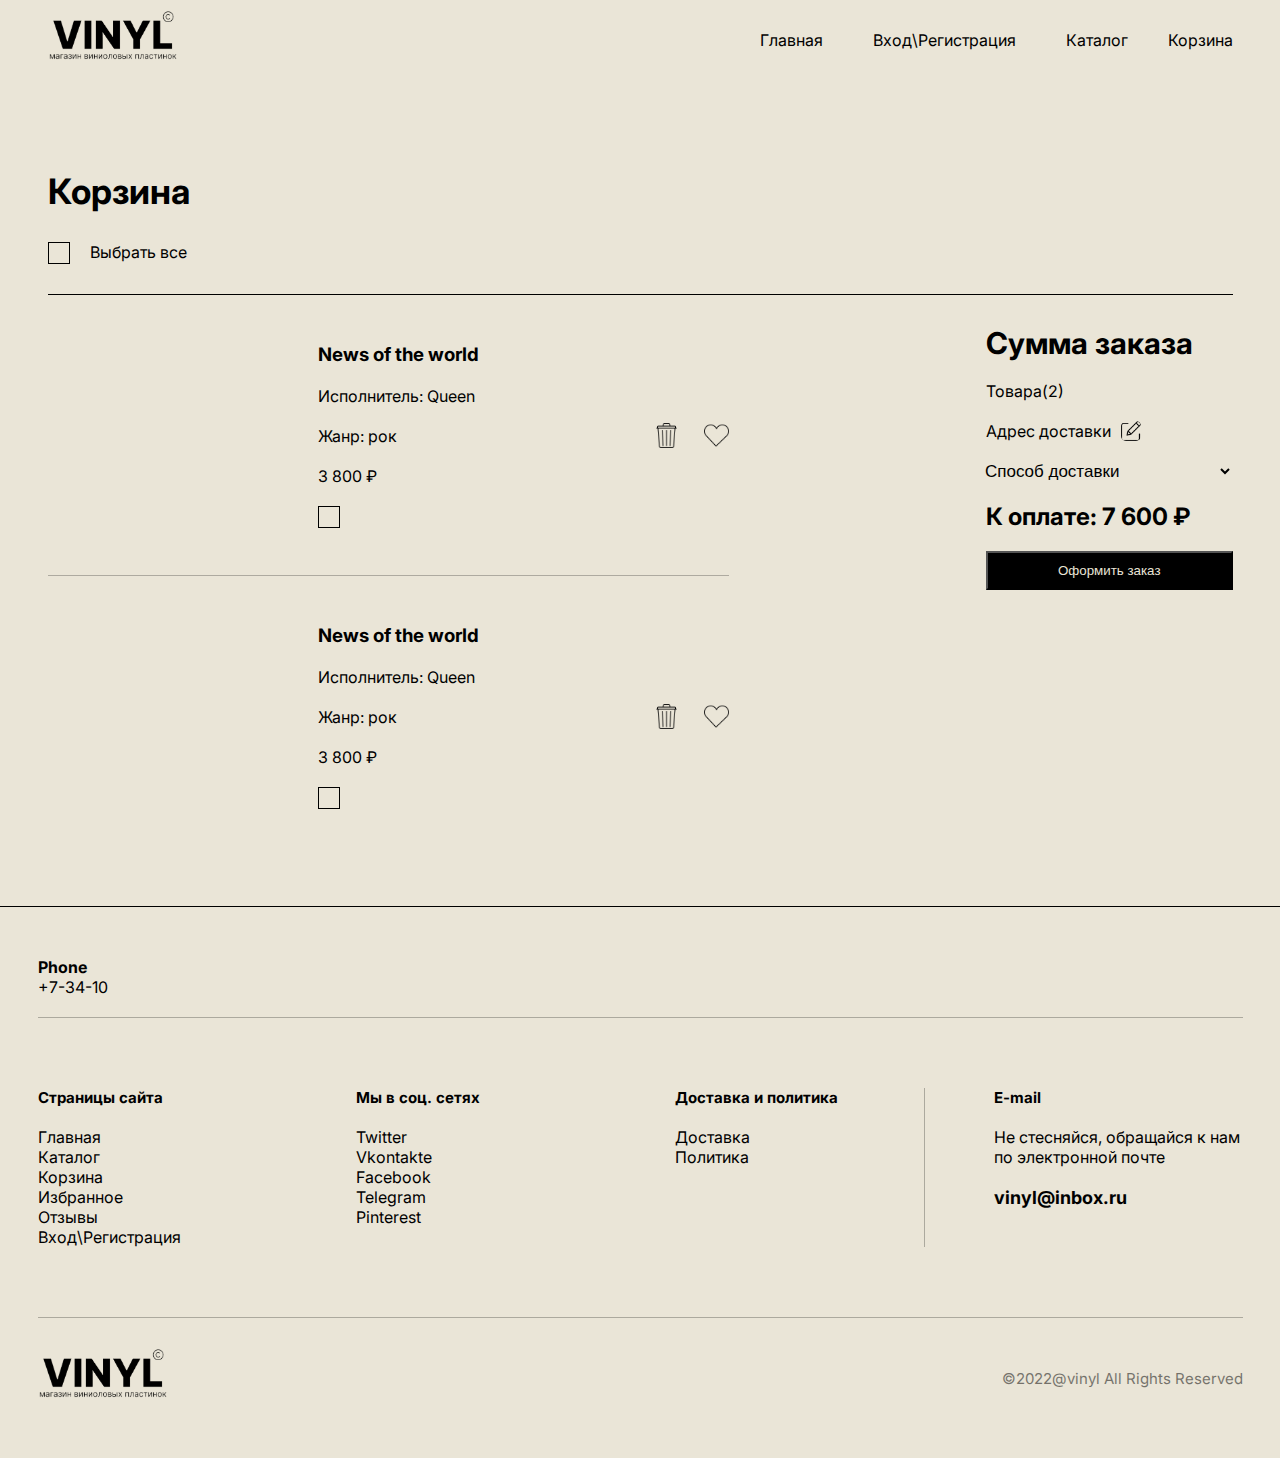
==== html/basket.html @ 9e3586f4 "Корзина" ====
<!DOCTYPE html>
<html lang="en">

<head>
    <meta charset="UTF-8">
    <meta http-equiv="X-UA-Compatible" content="IE=edge">
    <meta name="viewport" content="width=device-width, initial-scale=1.0">
    <link rel="preconnect" href="https://fonts.googleapis.com">
    <link rel="preconnect" href="https://fonts.gstatic.com" crossorigin>
    <link href="https://fonts.googleapis.com/css2?family=Inter:wght@400;700&display=swap" rel="stylesheet">
    <link rel="stylesheet" href="/css/general.css">
    <link rel="stylesheet" href="/css/basket.css">
    <title>Document</title>
</head>

<body>
    <header>
        <a class="header__logo" href="#"></a>
        <nav class="header__nav">
            <ul class="header__list">
                <li><a href="#">Главная</a></li>
            </ul>
            <ul class="header__list">
                <li><a class="header__enterReg" href="#">Вход\Регистрация</a></li>
            </ul>
            <ul class="header__list header__list3">
                <li><a href="#">Каталог</a></li>
                <li><a href="#">Корзина</a></li>
            </ul>
        </nav>
        <img class="burger" src="/img/free-icon-menu-5259008.png" alt="">
    </header>

    <div class="conteiner">
        <h1>Корзина</h1>
        <input type="checkbox" name="count" id="all" data-value="checked">
        <label for="all" data-value="checked">Выбрать все</label>

        <div class="basket">
            <div class="basket__basket">
                <div class="basket__flex">
                    <div class="basket__image">
                        <img src="https://anakin022.files.wordpress.com/2019/01/frankkellyfrears.jpg" alt="пластинка"
                            class="basket__img">
                    </div>
                    <div class="basket__info">
                        <div class="basket__info_plastinka">
                            <h3>News of the world</h3>
                            <p>Исполнитель: Queen</p>
                            <p>Жанр: рок</p>
                            <p>3 800 <span> &#8381;</span></p>
                            <input type="checkbox" name="count" id="one" data-value="checked">
                            <label for="one" data-value="checked"></label>
                        </div>
                        <div class="basket__icons">
                            <img src="/img/recycling.png" alt="иконка" class="basket__icon">
                            <img src="/img/favourites.png" alt="иконка" class="basket__icon">
                        </div>
                    </div>
                </div>
                <div class="basket__flex">
                    <div class="basket__image">
                        <img src="https://anakin022.files.wordpress.com/2019/01/frankkellyfrears.jpg" alt="пластинка"
                            class="basket__img">
                    </div>
                    <div class="basket__info">
                        <div class="basket__info_plastinka">
                            <h3>News of the world</h3>
                            <p>Исполнитель: Queen</p>
                            <p>Жанр: рок</p>
                            <p>3 800 <span> &#8381;</span></p>
                            <input type="checkbox" name="count" id="two" data-value="checked">
                            <label for="two" data-value="checked"></label>
                        </div>
                        <div class="basket__icons">
                            <img src="/img/recycling.png" alt="иконка" class="basket__icon">
                            <img src="/img/favourites.png" alt="иконка" class="basket__icon">
                        </div>
                    </div>
                </div>
            </div>
            <div class="basket_sum">
                <h2 class="basket__sum_title">Сумма заказа</h2>
                <p>Товара(2)</p>
                <div class="basket__address">
                    <p>Адрес доставки</p>
                    <img src="/img/pen.png" alt="иконка" class="basket__icon_address">
                </div>
                <select name="delivery" id="delivery">
                    <option disabled selected value>Способ доставки</option>
                    <option value="courier">Курерская</option>
                    <option value="pickup">Самовывоз</option>
                </select>
                <h2>К оплате: <span>7 600</span> &#8381;</h2>
                <button class="basket__btn">Оформить заказ</button>
            </div>
        </div>
    </div>

    <section class="section__footer">
        <footer class="footer">
            <div class="cont">
                <div class="footer__top">
                    <div class="footer__contacts">
                        <h4 class="footer_phone">Phone</h4>
                        <a href="tel:+73410">+7-34-10</a>
                    </div>
                </div>
                <div class="footer__middle">
                    <div class="footer__column">
                        <div class="footer__title">Страницы сайта</div>
                        <ul class="footer__list">
                            <li class="footer__item"><a href="#">Главная</a></li>
                            <li class="footer__item"><a href="#">Каталог</a></li>
                            <li class="footer__item"><a href="#">Корзина</a></li>
                            <li class="footer__item"><a href="#">Избранное</a></li>
                            <li class="footer__item"><a href="#">Отзывы</a></li>
                            <li class="footer__item"><a href="#">Вход\Регистрация</a></li>
                        </ul>
                    </div>
                    <div class="footer__column">
                        <div class="footer__title">Мы в соц. сетях</div>
                        <ul class="footer__list">
                            <li class="footer__item"><a href="#">Twitter</a></li>
                            <li class="footer__item"><a href="#">Vkontakte</a></li>
                            <li class="footer__item"><a href="#">Facebook</a></li>
                            <li class="footer__item"><a href="#">Telegram</a></li>
                            <li class="footer__item"><a href="#">Pinterest</a></li>
                        </ul>
                    </div>
                    <div class="footer__column">
                        <div class="footer__title">Доставка и политика</div>
                        <ul class="footer__list">
                            <li class="footer__item"><a href="#">Доставка</a></li>
                            <li class="footer__item"><a href="#">Политика</a></li>
                        </ul>
                    </div>
                    <div class="footer__column">
                        <div class="footer__title">E-mail</div>
                        <p class="footer__desc">Не стесняйся, обращайся к нам по электронной почте</p>
                        <a href="mailto:vinyl@inbox.ru" class="footer__mail">vinyl@inbox.ru</a>
                    </div>
                </div>
                <div class="footer__bottom">
                    <div class="footer__logo"></div>
                    <div class="footer__copy">&#169;2022@vinyl All Rights Reserved</div>
                </div>
            </div>
        </footer>
    </section>
</body>

</html>
---- css/general.css ----
@import url('https://fonts.googleapis.com/css2?family=Inter:wght@400;700&display=swap');

* {
    margin: 0;
    padding: 0;
    box-sizing: border-box;
}

button{
    cursor: pointer;
}

body {
    font-family: 'Inter', sans-serif;
    background-color: #EAE5D7;
}

img {
    border-radius: 5px;
}

.burger {
    display: none;
}

header {
    max-width: 1205px;
    margin: 0 auto;
    display: flex;
    justify-content: space-between;
    align-items: center;
    padding: 10px 10px 150px 10px;
}

.header__nav {
    display: flex;
    gap: 50px;
}

.header__list3 {
    display: flex;
    gap: 40px;
}

li {
    list-style-type: none;
}

a {
    text-decoration: none;
    color: black;
    cursor: pointer;
}

hr {
    background-color: rgba(0, 0, 0, 0.279);
    border: none;
}

.header__logo,
.footer__logo {
    width: 130px;
    height: 60px;
    background-size: contain;
    display: block;
    background-image: url(../img/logo.png);
    background-repeat: no-repeat;
}

.conteiner {
    max-width: 1205px;
    margin: 0 auto;
    padding-left: 10px;
    padding-right: 10px;
}



.section__footer {
    width: 100%;
    margin-top: 80px;
    border-top: 1px solid rgb(0, 0, 0)
}

.footer {

    max-width: 1205px;
    margin: 0 auto;
    padding-top: 50px;
    padding-bottom: 20px;
}

.footer__top {
    border-bottom: 1px solid rgba(0, 0, 0, 0.263);
    padding-bottom: 20px;
}

.footer__middle {
    --grid-gap: 70px;
    display: grid;
    grid-template-columns: repeat(4, 1fr);
    gap: 30px;
    gap: var(--grid-gap);
    padding-top: 70px;
    margin-bottom: 30px;
    padding-bottom: 70px;
    border-bottom: 1px solid rgba(0, 0, 0, 0.263);
}

.footer__bottom {
    display: flex;
    align-items: center;
    justify-content: space-between;
    margin-bottom: 30px;
}

.footer__copy {
    font-size: 15px;
    opacity: 0.5;
}

.footer__mail {
    margin-top: 10px;
    font-size: 18px;
    font-weight: 700;
}

.footer__desc {
    margin-bottom: 20px;
}

.footer__column {
    position: relative;
}

.footer__column:last-child::before {
    content: "";
    position: absolute;
    width: 1px;
    height: 100%;
    top: 0;
    left: calc(-1*(var(--grid-gap)));
    background-color: rgba(0, 0, 0, 0.263);
}

.footer__title {
    margin: 0;
    font-size: 15px;
    font-weight: 700;
    margin-bottom: 20px;
}

@media(max-width:1100px) {

    .conteiner,
    header,
    footer {
        max-width: 900px;
    }

    .new__text,
    .popular__text {
        flex-basis: 300px;
    }

    footer {
        padding: 0px 50px 0px 50px;
    }

}

@media(max-width:850px) {

    .conteiner,
    header,
    footer {
        max-width: 700px;
    }

    .header__logo,
    .footer__logo {
        width: 100px;
        height: 40px;
    }

    .header__nav {
        gap: 20px;
    }

    .header__list,
    .footer__div {
        font-size: 12px;
    }
}

@media(max-width:750px) {
    .footer__middle {
        --grid-gap: 20px;
    }
}

@media(max-width:725px) {

    .conteiner,
    header,
    footer {
        max-width: 600px;
    }

    header {
        padding-bottom: 70px;
    }

    .header__logo,
    .footer__logo {
        width: 80px;
        height: 30px;
    }

}

@media(max-width:585px) {

    .conteiner,
    header,
    footer {
        max-width: 400px;
    }

    .header__logo,
    .footer__logo {
        width: 50px;
        height: 20px;
    }

    .header__list,
    .footer__div {
        font-size: 8px;
    }

    .header__nav {
        display: none;
    }

    .burger {
        width: 12px;
        display: block;
    }

    .footer__copy {
        font-size: 12px;
    }

    .footer__mail,
    .footer__title {
        font-size: 15px;
    }

    .footer__middle {
        grid-template-columns: repeat(2, 1fr);
    }

    .footer__column:last-child::before {
        content: none;
    }
}

@media(max-width:350px) {

    .footer__copy,
    .footer__desc,
    .footer__item a,
    .footer__contacts {
        font-size: 10px;
    }

    .footer__mail,
    .footer__title,
    .footer_phone {
        font-size: 13px;
    }
}
---- css/basket.css ----
header {
    padding-bottom: 100px;
}

h1 {
    font-size: 35px;
}

.basket__sum_title {
    font-size: 30px;
}

input[data-value='checked'] {
    display: none;
}

input[data-value='checked']::before {
    width: 34px;
    height: 34px;
}

label[for='all'] {
    display: flex;
    gap: 20px;
    margin-top: 30px;
    margin-bottom: 30px;
    padding-bottom: 30px;
    border-bottom: 1px solid black;
}

label[data-value='checked']::before {
    content: '';
    display: block;
    width: 20px;
    height: 20px;
    border: 1px solid black;
}

input[data-value='checked']:checked + label::before{
    background: url(/img/tick.png) no-repeat;
    background-size: 100%;
}

.basket__image {
    position: relative;
    overflow: hidden;
    width: 220px;
    height: 220px;
    border-radius: 5px;
}

.basket__img {
    width: 100%;
    height: 400px;
    position: absolute;
    left: 50%;
    top: 50%;
    transform: translate(-50%, -50%);
    object-fit: cover;
}

.basket__flex {
    display: flex;
    gap: 50px;
}

.basket__basket {
    display: flex;
    flex-direction: column;
    gap: 30px;
}

.basket__flex:not(:last-child) {
    padding-bottom: 30px;
    border-bottom: 1px solid rgba(0, 0, 0, 0.256);
}

.basket__info {
    display: flex;
    gap: 175px;
}

.basket__icons img:not(:last-child) {
    margin-right: 25px;
}

.basket__icons {
    display: flex;
    justify-content: center;
    align-items: center;
    cursor: pointer;
}

.basket {
    display: flex;
    justify-content: space-between;
}

.basket__info_plastinka {
    display: flex;
    flex-direction: column;
    gap: 20px;
    justify-content: center;
}

.basket__address {
    display: flex;
    align-items: center;
    gap: 10px;
}

.basket__icon {
    width: 25px;
}

.basket__icon_address {
    width: 20px;
    cursor: pointer;
    cursor: pointer;
}

select {
    font-size: 17px;
    background-color: #EAE5D7;
    border: none;
    outline: none;
    padding: 0;
    margin-left: -5px;
    cursor: pointer;
}

.basket__btn {
    color: #EAE5D7;
    background-color: black;
    padding: 10px 70px 10px 70px;
}

.basket_sum {
    display: flex;
    flex-direction: column;
    gap: 20px;
}

@media (max-width:1100px) {
    .basket__info {
        display: block;
    }

    .basket__icon {
        position: relative;
        left: -50px;
        top: 20px;
        width: 20px;
    }

    .basket__info_plastinka {
        gap: 15px;
    }
}

@media (max-width:850px) {
    .basket {
        flex-direction: column;
    }

    .basket__flex {
        padding-bottom: 30px;
        border-bottom: 1px solid rgba(0, 0, 0, 0.256);
    }

    .basket_sum {
        margin-top: 30px;
    }

    select {
        width: 175px;
    }
}

@media (max-width:585px) {
    h1 {
        font-size: 30px;
    }

    .basket__flex {
        gap: 20px;
        flex-direction: column;
    }
    .basket__info{
        display: flex;
        gap: 50px;
        justify-content: space-between;
    }
}

@media (max-width:320px) {
    h1 {
        font-size: 25px;
    }
    .basket__info {
        display: block;
    }

    .basket__icon {
        position: relative;
        left:55px;
        top: 20px;
    }
}
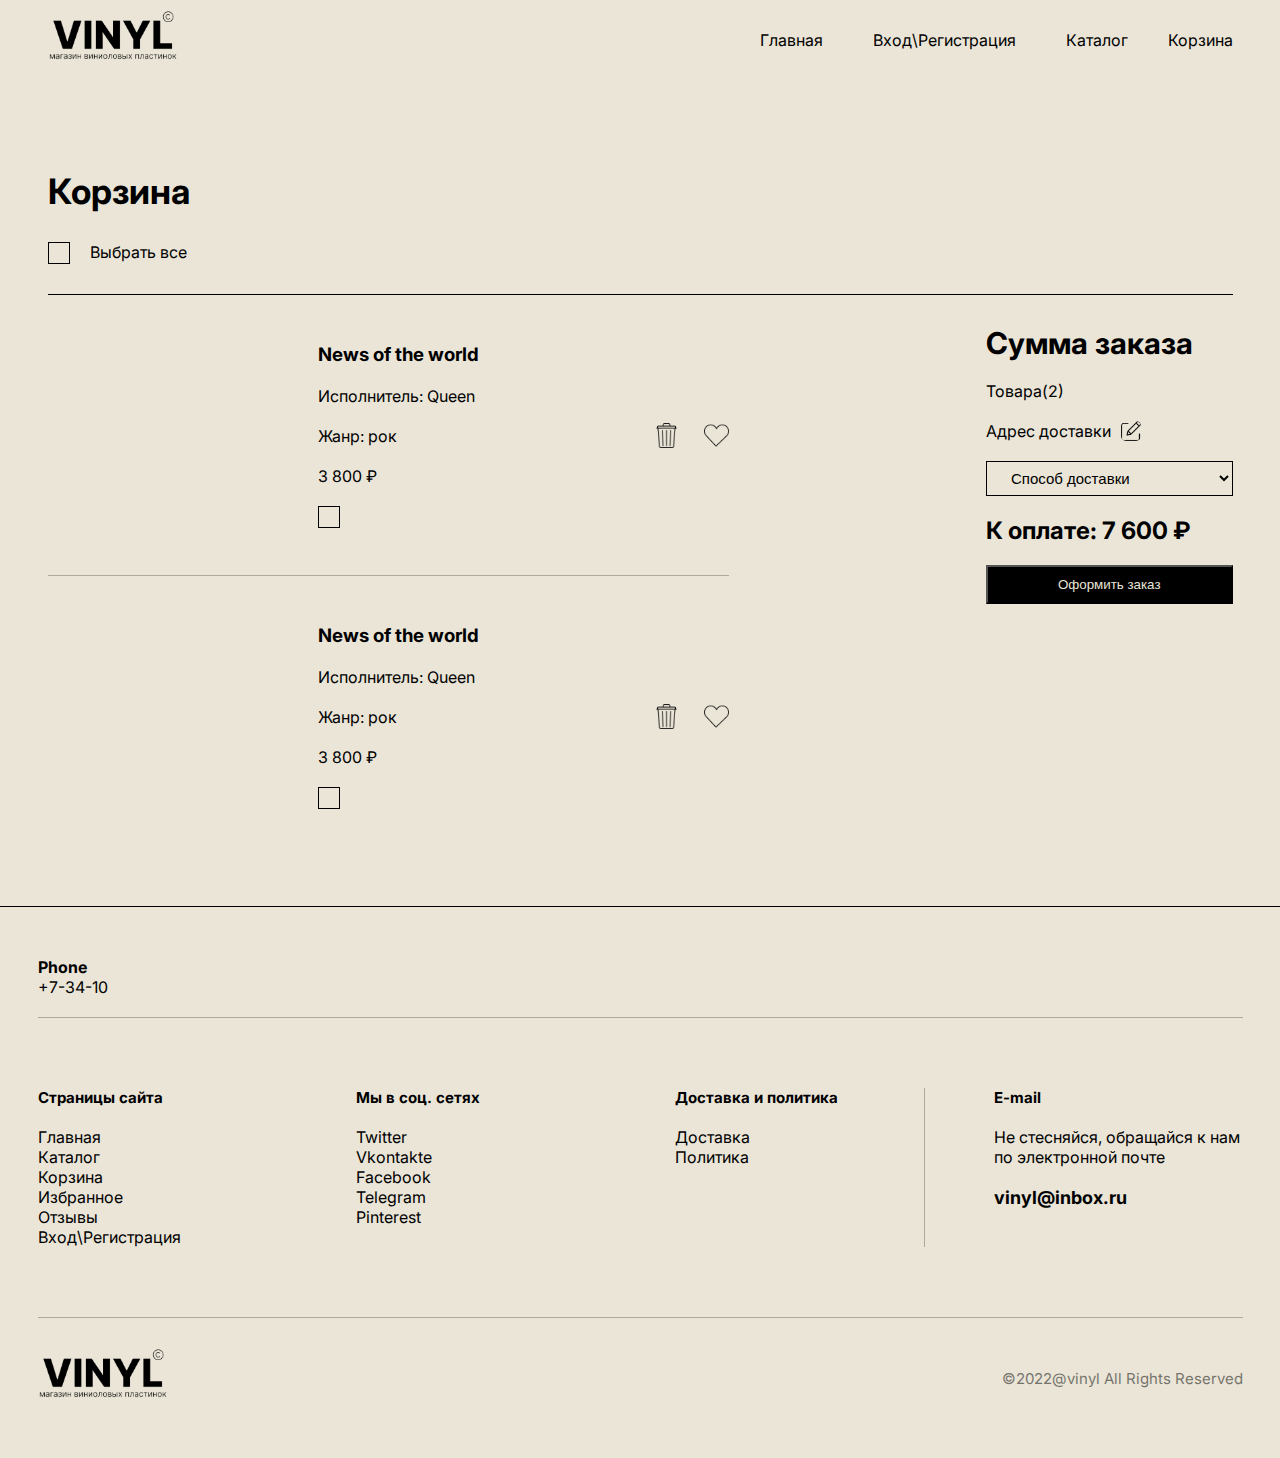
==== commit 1c0be8bc: "Создание модального окна в basket" ====
--- a/html/basket.html
+++ b/html/basket.html
@@ -28,7 +28,7 @@
                 <li><a href="#">Корзина</a></li>
             </ul>
         </nav>
-        <img class="burger" src="/img/free-icon-menu-5259008.png" alt="">
+        <img class="burger" src="/img/burger.png" alt="иконка">
     </header>
 
     <div class="conteiner">
@@ -148,6 +148,48 @@
             </div>
         </footer>
     </section>
+
+    <div class="modal-window-address">
+        <div class="modal">
+            <p class="modal__close">x</p>
+            <h1 class="modal__title">Адрес</h1>
+            <div class="contact">
+                <h2>Контактная информация</h2>
+                <input class="contact__fio" type="text" placeholder="ФИО" required>
+                <input class="contact__phone" type="text" placeholder="номер телефона" required>
+            </div>
+            <div class="address">
+                <h2>Пункт получения</h2>
+                <select name="country" id="country">
+                    <option disabled selected value>страна</option>
+                </select>
+                <div class="address__div">
+                    <select name="area" id="area">
+                        <option disabled selected value>область</option>
+                    </select>
+                    <select name="city" id="city">
+                        <option disabled selected value>город</option>
+                    </select>
+                    <input class="addres__house" type="text" placeholder="ул и дом" required>
+                    <input class="address__flat" type="text" placeholder="кв" required>
+                    <input class="address__index" type="text" placeholder="индекс" required>
+                </div>
+            </div>
+            <button class="modal__btn modal__btn_black">Подтвердить</button>
+            <button class="modal__btn">Отмена</button>
+        </div>
+    </div>
+
+    <div class="modal-window-delete">
+        <div class="modal_delete">
+            <p class="modal__close modal__close_delete">x</p>
+            <h3>Вы точно хотите удалить товар из корзины?</h3>
+            <div class="modal__btns_delete">
+                <button class="delete_btn ">Да</button>
+                <button class="delete_btn delete_btn_black">Нет</button>
+            </div>
+        </div>
+    </div>
 </body>
 
 </html>--- a/css/basket.css
+++ b/css/basket.css
@@ -36,7 +36,7 @@
     border: 1px solid black;
 }
 
-input[data-value='checked']:checked + label::before{
+input[data-value='checked']:checked+label::before {
     background: url(/img/tick.png) no-repeat;
     background-size: 100%;
 }
@@ -141,6 +141,162 @@
     gap: 20px;
 }
 
+.address__div {
+    display: grid;
+    grid-template-columns: repeat(4, 1fr);
+    grid-template-areas:
+        'area area area city'
+        'house house flat index';
+    gap: 20px;
+}
+
+select[name="area"] {
+    grid-area: area;
+}
+
+select[name="city"] {
+    grid-area: city;
+}
+
+.addres__house {
+    grid-area: house;
+}
+
+.address__flat {
+    grid-area: flat;
+}
+
+.address__index {
+    grid-area: index;
+}
+
+.contact__fio {
+    margin-right: 20px;
+}
+
+.contact input {
+    margin-top: 20px;
+}
+
+select,
+input {
+    padding: 7px 20px 7px 20px;
+    font-size: 15px;
+    outline: none;
+    background-color: #EAE5D7;
+    border: 1px solid black;
+}
+
+select[name="country"] {
+    margin-bottom: 20px;
+}
+
+select {
+    margin-left: 0px;
+}
+
+.modal__title {
+    margin-bottom: 20px
+}
+
+.address h2 {
+    margin-bottom: 20px;
+    margin-top: 20px;
+}
+
+input::placeholder {
+    color: black;
+}
+
+.modal__btn,
+.delete_btn {
+    padding: 7px 30px;
+    margin-top: 20px;
+    background-color: #EAE5D7;
+    border: 1px solid black;
+}
+
+.modal__btn_black,
+.delete_btn_black {
+    margin-right: 20px;
+    background-color: black;
+    color: #EAE5D7;
+}
+
+.delete_btn_black {
+    margin-right: 0px;
+}
+
+.modal__close {
+    position: absolute;
+    font-size: 20px;
+    color: rgba(0, 0, 0, 0.717);
+    left: 96%;
+    top: 10px;
+}
+
+.modal__close_delete {
+    left: 90%;
+}
+
+.modal__close:hover {
+    color: rgb(205, 148, 107);
+    cursor: pointer;
+}
+
+h3 {
+    text-align: center;
+}
+
+.modal__btns_delete {
+    display: flex;
+    justify-content: space-between;
+}
+
+.modal-window-address {
+    display: none;
+    position: fixed;
+    top: 0;
+    left: 0;
+    width: 100vw;
+    height: 100vh;
+    overflow: hidden;
+    background-color: rgba(89, 89, 89, 0.489);
+    z-index: 10;
+}
+
+.modal-window-delete {
+    display: none;
+    position: fixed;
+    top: 0;
+    left: 0;
+    width: 100vw;
+    height: 100vh;
+    overflow: hidden;
+    background-color: rgba(89, 89, 89, 0.489);
+    z-index: 10;
+}
+
+.modal {
+    position: relative;
+    width: 80%;
+    padding: 40px;
+    margin: 50px auto 50px;
+    background-color: #EAE5D7;
+    border-radius: 5px;
+    animation: modal_animation 1.5s;
+}
+
+.modal_delete {
+    position: relative;
+    width: 300px;
+    padding: 40px;
+    margin: 50px auto 50px;
+    background-color: #EAE5D7;
+    border-radius: 5px;
+    animation: modal_animation 1.5s;
+}
+
 @media (max-width:1100px) {
     .basket__info {
         display: block;
@@ -175,6 +331,55 @@
     select {
         width: 175px;
     }
+
+    .address__div {
+        grid-template-columns: repeat(2, 1fr);
+        grid-template-areas:
+            'area city'
+            'house house'
+            'flat index';
+    }
+
+    .address select,
+    .address__div select {
+        width: 100%;
+    }
+}
+
+@media (max-width:700px) {
+    .address__div {
+        grid-template-columns: repeat(1, 1fr);
+        grid-template-areas:
+            'area'
+            'city'
+            'house'
+            'flat'
+            'index';
+        gap: 10px;
+    }
+
+    .modal__title {
+        font-size: 25px;
+    }
+
+    .address h2,
+    .contact h2 {
+        font-size: 17px;
+    }
+
+    .contact__fio {
+        margin-right: 10px;
+    }
+
+    .contact input,
+    .modal__btn {
+        margin-top: 10px;
+    }
+
+    select[name="country"],
+    .address h2 {
+        margin-bottom: 10px;
+    }
 }
 
 @media (max-width:585px) {
@@ -186,24 +391,61 @@
         gap: 20px;
         flex-direction: column;
     }
-    .basket__info{
+
+    .basket__info {
         display: flex;
         gap: 50px;
         justify-content: space-between;
     }
+
+    .modal__close {
+        left: 90%;
+    }
+}
+
+@media (max-width:380px) {
+
+    .address select,
+    .address__div select,
+    input {
+        width: 170px;
+    }
+
+    .modal__close_delete {
+        left: 90%;
+    }
+
+    .modal__close:hover {
+        color: rgb(205, 148, 107);
+        cursor: pointer;
+    }
+
+    h3 {
+        font-size: 17px;
+    }
+
+    .modal__btns_delete {
+        display: flex;
+        flex-direction: column;
+    }
+
+    .modal_delete {
+        width: 200px;
+    }
 }
 
 @media (max-width:320px) {
     h1 {
         font-size: 25px;
     }
+
     .basket__info {
         display: block;
     }
 
     .basket__icon {
         position: relative;
-        left:55px;
+        left: 55px;
         top: 20px;
     }
 }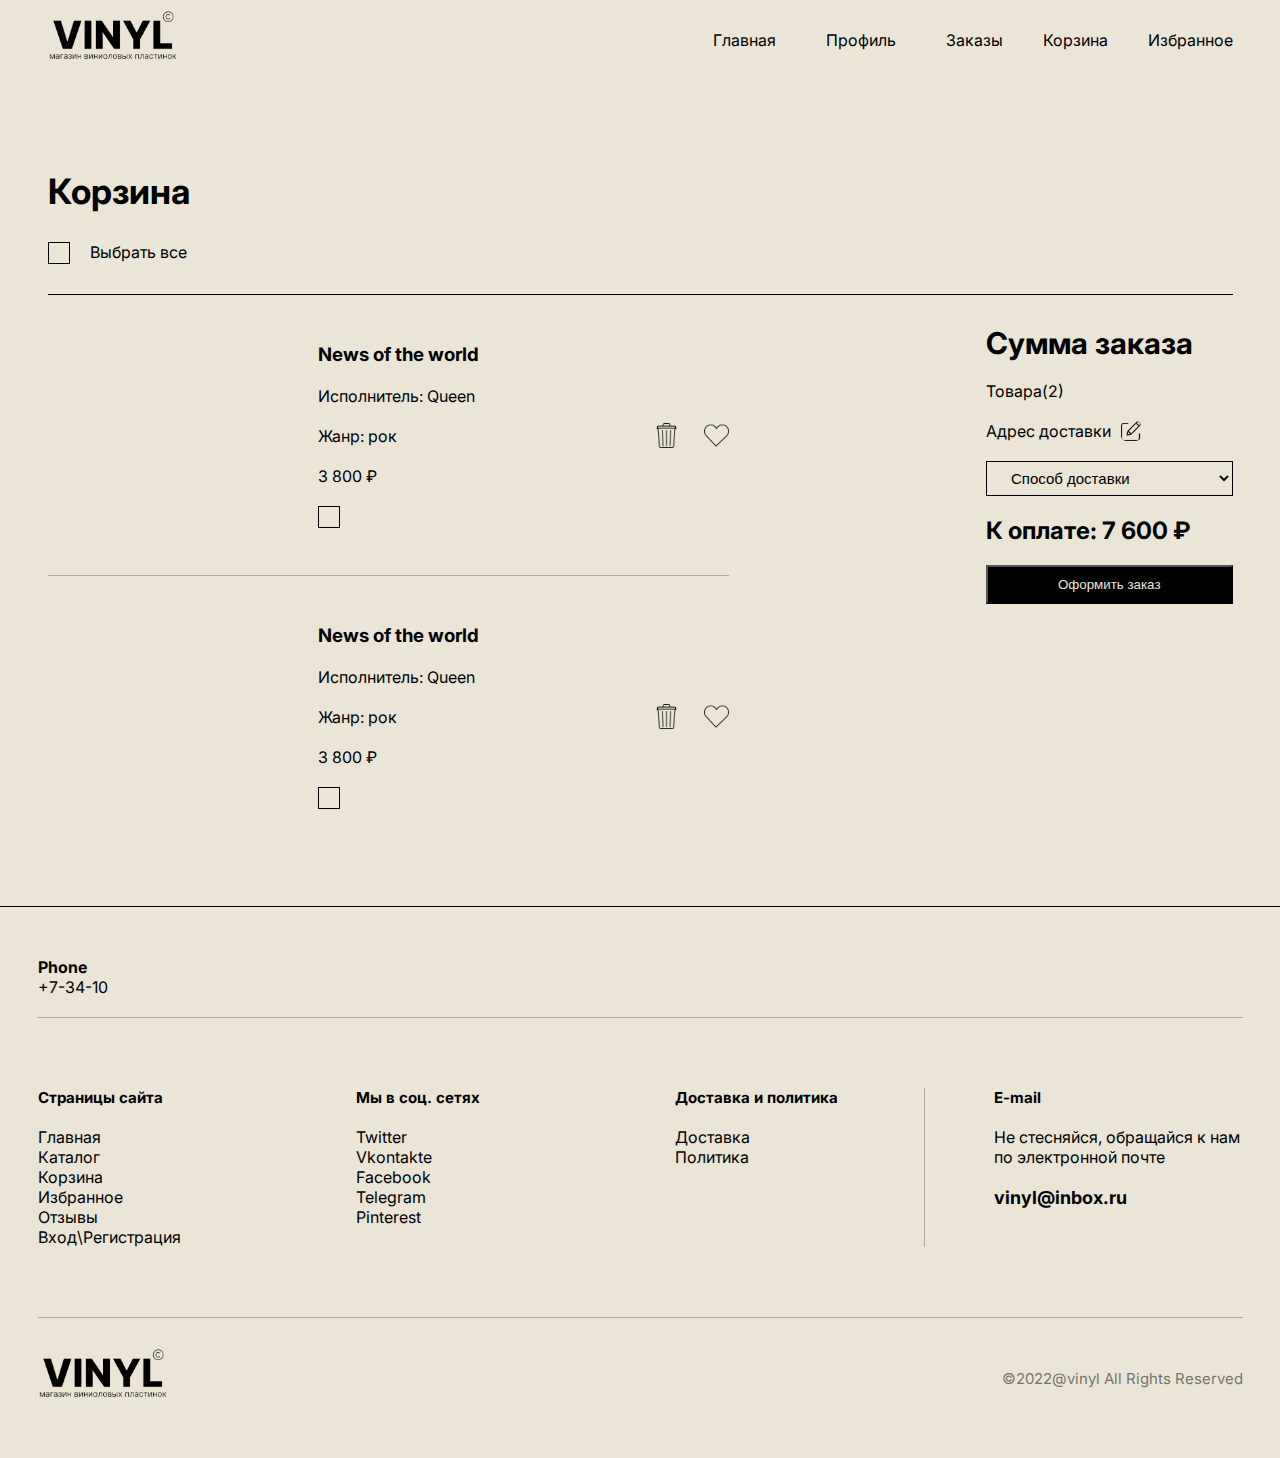
==== commit b27de126: "Добавоение фавикона и установление title" ====
--- a/html/basket.html
+++ b/html/basket.html
@@ -8,9 +8,10 @@
     <link rel="preconnect" href="https://fonts.googleapis.com">
     <link rel="preconnect" href="https://fonts.gstatic.com" crossorigin>
     <link href="https://fonts.googleapis.com/css2?family=Inter:wght@400;700&display=swap" rel="stylesheet">
+    <link rel="icon" href="/img/fav.png" type="image/x-icon">
     <link rel="stylesheet" href="/css/general.css">
     <link rel="stylesheet" href="/css/basket.css">
-    <title>Document</title>
+    <title>Корзина</title>
 </head>
 
 <body>
@@ -18,14 +19,15 @@
         <a class="header__logo" href="#"></a>
         <nav class="header__nav">
             <ul class="header__list">
-                <li><a href="#">Главная</a></li>
+                <li><a class="header__main" href="#">Главная</a></li>
             </ul>
             <ul class="header__list">
-                <li><a class="header__enterReg" href="#">Вход\Регистрация</a></li>
+                <li><a href="#">Профиль</a></li>
             </ul>
             <ul class="header__list header__list3">
-                <li><a href="#">Каталог</a></li>
+                <li><a href="#">Заказы</a></li>
                 <li><a href="#">Корзина</a></li>
+                <li><a href="#">Избранное</a></li>
             </ul>
         </nav>
         <img class="burger" src="/img/burger.png" alt="иконка">
